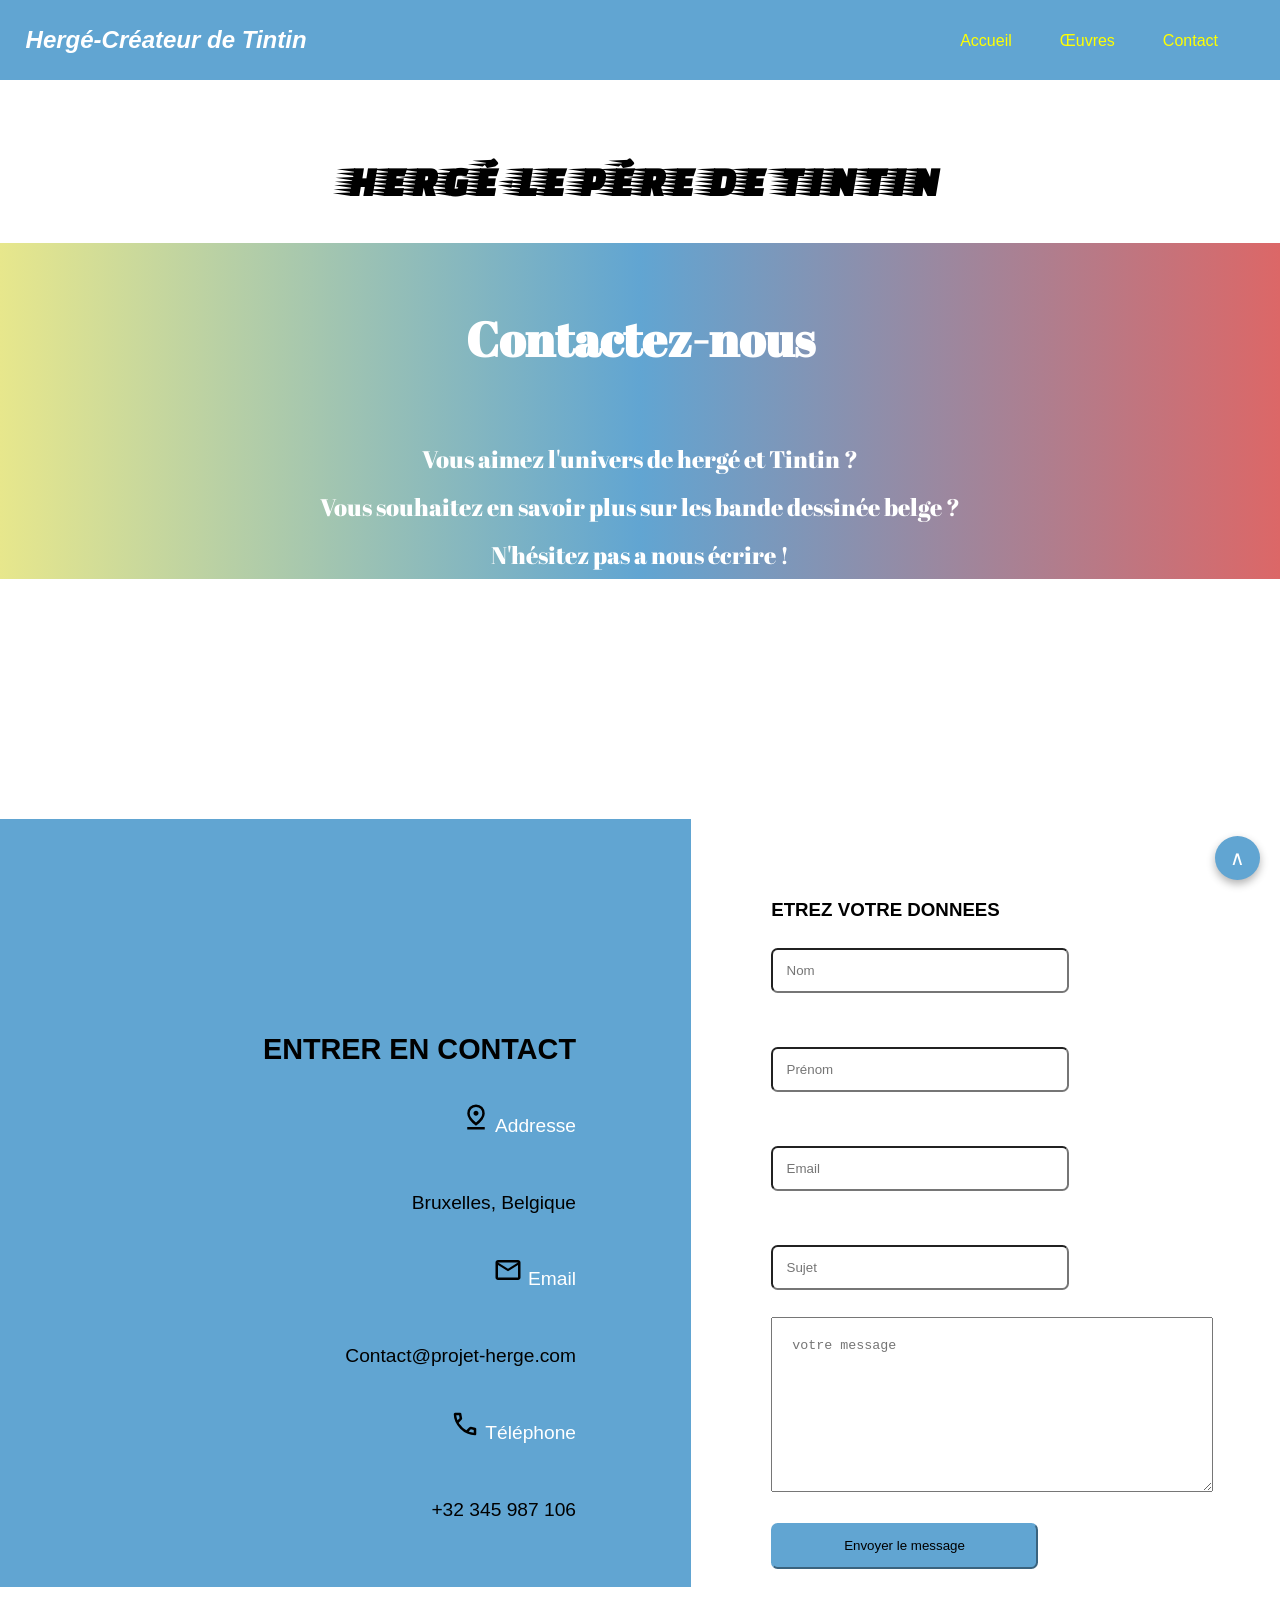
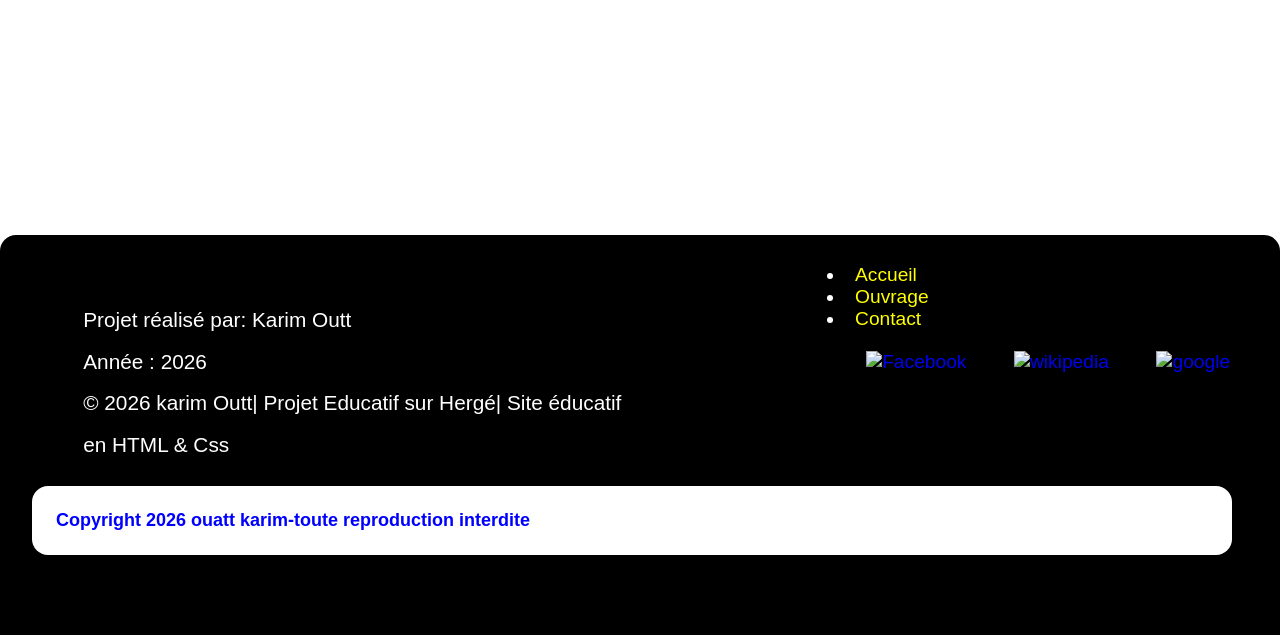
==== Contact.html @ cccf8f13 "push_12_03_2026" ====
<!DOCTYPE html>
<html lang="en">

<head>
    <meta charset="UTF-8">
    <meta name="viewport" content="width=device-width, initial-scale=1.0">
    <title>Hergé</title>
    <link rel="stylesheet" href="Projet.css">
    <link rel="preconnect" href="https://fonts.googleapis.com">
<link rel="preconnect" href="https://fonts.gstatic.com" crossorigin>
<link href="https://fonts.googleapis.com/css2?family=Abril+Fatface&family=Fascinate&family=Faster+One&family=Lobster+Two:ital,wght@0,400;0,700;1,400;1,700&family=Oswald:wght@200..700&family=Righteous&family=Rubik+Mono+One&family=Squada+One&display=swap" rel="stylesheet">
<link rel="icon" href="image/icon.png">
</head>

<body>
    <header>
        <div class="logo">
            <h2>Hergé-Créateur de Tintin</h2>
        </div>
        <div class="menu">
            <nav>
                <ul>
                    <li><a href="index.html">Accueil</a></li>
                    <li><a href="Ouvrage.html">Œuvres</a></li>
                    <li><a href="Contact.html">Contact</a></li>
                </ul>
            </nav>
        </div>
    </header>
    <main>
        <section>
            <div class="titre">
                <h1>Hergé-le Pére de Tintin</h1>
            </div>

                <div class="introduction">
                    <h2>Contactez-nous</h2>
                    <p>Vous aimez l'univers de hergé et Tintin ?</p>
                    <p>Vous souhaitez en savoir plus sur les bande dessinée belge ?</p>
                    <p>N'hésitez pas a nous écrire !</p>
                </div>
            <section class="contacts">
                <div class="informationcontact">
                    <h2>ENTRER EN CONTACT</h2>
                    <svg xmlns="http://www.w3.org/2000/svg" height="30px" viewBox="0 -960 960 960" width="30px"
                        fill="#000000">
                        <path
                            d="M480-301q99-80 149.5-154T680-594q0-90-56-148t-144-58q-88 0-144 58t-56 148q0 65 50.5 139T480-301Zm0 101Q339-304 269.5-402T200-594q0-125 78-205.5T480-880q124 0 202 80.5T760-594q0 94-69.5 192T480-200Zm0-320q33 0 56.5-23.5T560-600q0-33-23.5-56.5T480-680q-33 0-56.5 23.5T400-600q0 33 23.5 56.5T480-520ZM200-80v-80h560v80H200Zm280-520Z" />
                    </svg>
                    <span>Addresse</span>
                    <p>Bruxelles, Belgique</p>

                    <svg xmlns="http://www.w3.org/2000/svg" height="30px" viewBox="0 -960 960 960" width="30px"
                        fill="#000000">
                        <path
                            d="M160-160q-33 0-56.5-23.5T80-240v-480q0-33 23.5-56.5T160-800h640q33 0 56.5 23.5T880-720v480q0 33-23.5 56.5T800-160H160Zm320-280L160-640v400h640v-400L480-440Zm0-80 320-200H160l320 200ZM160-640v-80 480-400Z" />
                    </svg>
                    <span>Email</span>
                    <p>Contact@projet-herge.com</p>

                    <svg xmlns="http://www.w3.org/2000/svg" height="30px" viewBox="0 -960 960 960" width="30px"
                        fill="#000000">
                        <path
                            d="M798-120q-125 0-247-54.5T329-329Q229-429 174.5-551T120-798q0-18 12-30t30-12h162q14 0 25 9.5t13 22.5l26 140q2 16-1 27t-11 19l-97 98q20 37 47.5 71.5T387-386q31 31 65 57.5t72 48.5l94-94q9-9 23.5-13.5T670-390l138 28q14 4 23 14.5t9 23.5v162q0 18-12 30t-30 12ZM241-600l66-66-17-94h-89q5 41 14 81t26 79Zm358 358q39 17 79.5 27t81.5 13v-88l-94-19-67 67ZM241-600Zm358 358Z" />
                    </svg>
                    <span>Téléphone</span>
                    <p>+32 345 987 106</p>

                </div>
            <!-- les chalp de renseignement -->
                <div class="formulaire">
                    <h3>ETREZ VOTRE DONNEES</h3>
                    <form action="" method="post">
                        <input type="text" name="nom" id="nom" placeholder="Nom" required>
                        <input type="text" name="prenom" id="prenom" placeholder="Prénom" required>
                        <input type="email" name="email" id="email" placeholder="Email" required>
                        <input type="text" name="sujet" id="sujet" placeholder="Sujet" required>
                        <textarea name="texte" id="texte" placeholder="votre message"></textarea>
                        <input type="submit" value="Envoyer le message" id="button" required>
                    </form>
                </div>
        </section>
        </section>
    </main>
    <footer>
        <div class="liens">
            <ul class="page">
                <li><a href="index.html" class="lienspage">Accueil</a></li>
                <li><a href="Ouvrage.html" class="lienspage">Ouvrage</a></li>
                <li><a href="Contact.html" class="lienspage">Contact</a></li>
            </ul>
            <a href="https://www.facebook.com/MuseeHerge"><img
                    src="https://upload.wikimedia.org/wikipedia/commons/thumb/0/05/Facebook_Logo_%282019%29.png/800px-Facebook_Logo_%282019%29.png"
                    alt="Facebook"></a>
            <a href="https://fr.wikipedia.org/wiki/Herg%C3%A9"><img
                    src="https://toppng.com/uploads/preview/wikipedia-logo-transparent-background-11662242440efdwws3tkx.png"
                    alt="wikipedia"></a>
            <a href="https://www.tintin.com"><img
                    src="https://freelogopng.com/images/all_img/1657952440google-logo-png-transparent.png"
                    alt="google"></a>
        </div>
        <div class="pied">
            <p>Projet réalisé par: Karim Outt</p>
            <p>Année : 2026</p>
            <p>© 2026 karim Outt| Projet Educatif sur Hergé| Site éducatif en HTML & Css</p>
        </div>
        <div class="zone-defilement">
        <div class="created">
            <span>Copyright 2026 ouatt karim-toute reproduction interdite</span>
            <span>Copyright 2026 ouatt karim-toute reproduction interdite</span>
        </div>
        </div>
        <a href="#" id="retour">∧</a>
    </footer>
</body>

</html>
---- Projet.css ----
* {
    padding: 0%;
    margin: 0%;
    text-decoration: none;

}

body {
    font-family: 'open sans', sans-serif;

}

header {
    display: flex;
    justify-content: space-between;
    width: 100%;
    height: 5em;
    position: fixed;
    background-color: rgb(97, 165, 210);
    color: white;
}

.logo {
    padding: 2%;
    font-weight: 400;
    font-style: oblique;
}



.menu nav ul {
    display: flex;
    justify-content: space-between;
    padding: 2em;
    gap: 3em;
    margin-right: 30px;
    list-style: none;
}

.menu nav ul li a {
    color: yellow;
}

.menu nav ul li:hover {
    background-color: rgb(192, 192, 31);
    height: 1em;
    width: 3.5em;
    padding: 0.6em;
    transition: 1s;
}


/* le debut du main  */

.main {
    margin-bottom: 60em;
}

.titre h1 {
    padding-top: 4em;
    text-align: center;
    font-family: 'Lucida Sans', 'Lucida Sans Regular', 'Lucida Grande', 'Lucida Sans Unicode', Geneva, Verdana, sans-serif;
    text-transform: uppercase;
    font-size: 2.5em;
    padding-bottom: 1em;
    font-family: "Faster One", system-ui;
}

.hero {
    display: flex;
    justify-content: space-between;
}

.hero img {
    width: 100%;
    max-width: 700px;
    border-radius: 2em;
    margin-bottom: 5em;
    border: 1em solid;
}

.contenu_pricipale {
    height: 15em;
    padding: 2.1em;
    font-size: 22px;
    line-height: 40px;
    margin-bottom: 30px;
    font-family: "Abril Fatface", serif;
    font-style: oblique;
    display: grid;
    grid-template-columns: 1fr 1fr;
    
}

.contenu_pricipale h2 {
    padding-bottom: 0.7em;
    color: rgb(97, 165, 210);
}


.biographie {
    grid-column: 2;
}

.presentation {
    grid-column: 1;
}

.liste {
    grid-column: 2;
    margin-top: 20em;
}

.citation {
    grid-column: 1;
}


/* the footer of page  */
footer {
    background-color: black;
    color: white;
    height: 25em;
    border-top-left-radius: 1em;
    border-top-right-radius: 1em;

}

/* les liens du footer  */
.liens {
    float: right;
    padding: 1.5em;
    font-size: 1.2em;
}

.liens a img {
    height: 3em;
    width: 3em;
    transition: 2s;
    padding: 1.1em;
    padding-bottom: 2em;
}

.liens a img:hover {
    transform: scale(1.1);
}


/* le retour en haut */
#retour {
    position: fixed;
    display: flex;
    justify-content: end;
    bottom: 20px;
    right: 20px;
    background: rgb(97, 165, 210);
    color: white;
    font-size: 20px;
    padding: 10px 15px;
    border-radius: 50%;
    box-shadow: 0 4px 8px rgba(0, 0, 0, 0.3);
}

/* les qui dirige vers les autres page  */
.lienspage {
    line-height: 1em;
    color: yellow;
    margin-top: 20em;
    margin-left: 10px;
}

.pied {
    padding-top: 4em;
    width: 50%;
}

.pied p {
    margin-left: 4em;
    font-size: 1.3em;
    line-height: 2em;
}

.zone-defilement {
    background: white;
    width: 90%;
    border-radius: 1em;
    padding: 1.5em;
    overflow: hidden;
    margin-top: 20px;
    color: blue;
    margin-left: 2em;
    margin-right: 20em;
}

.created {
    display: inline-block;
    white-space: nowrap;
    animation: defilement 12s linear infinite;
}

.created span {
    margin-right: 80%;
    font-size: 18px;
    font-weight: bold;
}

@keyframes defilement {
    0% {
        transform: translateX(0);
    }

    100% {
        transform: translateX(-100%);
    }
}


.zone-defilement:hover .created {
    animation-play-state: paused;
}


/* la page des oeuvrages */
.carte {
    display: grid;
    grid-template-columns: 25em 25em 25em;
    grid-template-rows: 33em 33em;
    margin-left: 1em;
    margin-right: 1em;
}

.carte .piece {
    margin: 1em;
    background-color: rgb(221, 235, 247);
    border-radius: 2em;
    transition: 1s;
    border: 5px solid rgba(255, 255, 0, 0.619);
}

.piece img {
    margin-left: 2em;
    padding-top: 1em;
    border-radius: 1em;
    height: 20em;
    width: 18em;
}

.piece:hover {
    box-shadow: 0px 10px 20px rgb(0, 0, 0, 0.2);
    transform: scale(1.05);
}

.piece h3 {
    margin-top: 1em;
    margin-left: 2em;
    font-size: 1.2em;
    font-family: 'Trebuchet MS', 'Lucida Sans Unicode', 'Lucida Grande', 'Lucida Sans', Arial, sans-serif;
    font-style: italic;
}

.piece p {
    font-size: 1.1em;
    font-style: italic;
    text-align: center;
    font-family: "Abril Fatface", serif;
}


.personnage {
    padding: 5em;
    margin-top: 4em;
    margin-bottom: 3em;
    font-size: 1.3em;
    font-family: "Abril Fatface", serif;
    font-style: italic;
    line-height: 2em;
    background: linear-gradient(to right, rgb(97, 165, 210), rgb(216, 213, 213), rgb(97, 165, 210));
    height: 9em;
}


/* la page contact et c'est élément*/
.introduction {
    line-height: 2em;
    text-align: center;
    background: linear-gradient(to right, rgb(231, 231, 140), rgb(97, 165, 210), rgb(220, 103, 103));
    margin-bottom: 10em;
    color: #fff;
    font-size: 1.5em;
    font-family: "Abril Fatface", serif;
}

.introduction h2 {
    padding: 1.5em;
    font-size: 2em;
}

.contacts {
    display: flex;
    margin-top: 10em;
    margin-bottom: 15em;
}

.informationcontact {
    width: 30em;
    height: 30em;
    background-color: rgb(97, 165, 210);
    text-align: end;
    padding-top: 10em;
    padding-right: 6em;
    line-height: 4em;
    font-size: 1.2em;
}

.informationcontact span {
    position: relative;
    color: #fff;
}

.formulaire {
    padding-left: 5em;
    padding-top: 5em;
    width: 30em;
    outline: rgb(97, 165, 210);
}

.formulaire input {
    width: 20em;
    margin-bottom: 2em;
    padding-right: 2em;
    margin-top: 2em;
    padding: 1em;
    border-radius: 0.5em;
}

.formulaire textarea {
    width: 30em;
    height: 10em;
    margin-right: 2em;
    padding: 1.5em;
}

#button {
    background-color: rgb(97, 165, 210);
    border-color: rgb(97, 165, 210);
    border-radius: 0.5em;
    transition: 1s;

}

.formulaire input:focus {
    border: 0.2em solid rgb(97, 165, 210);
    outline: none;
}

.formulaire textarea:focus {
    border: 0.2em solid rgb(97, 165, 210);
    outline: none;
    border-radius: 0.5em;
}

#button:hover {
    transform: scaleX(1.1);
}


@media screen and(max-width: 768px) {
    header {
        flex-direction: column;
        height: auto;
    }

    .hero {
        flex-direction: column;
    }

    .hero img {
        width: 100%;
    }

    .carte {
        grid-template-columns: 1fr;
        display: flex;
        flex-direction: column;
    }

    nav li a {
        font-size: 12px;
        padding: 10px;
    }

    .menu nav ul {
        flex-direction: column;
        gap: 10px;
    }

}
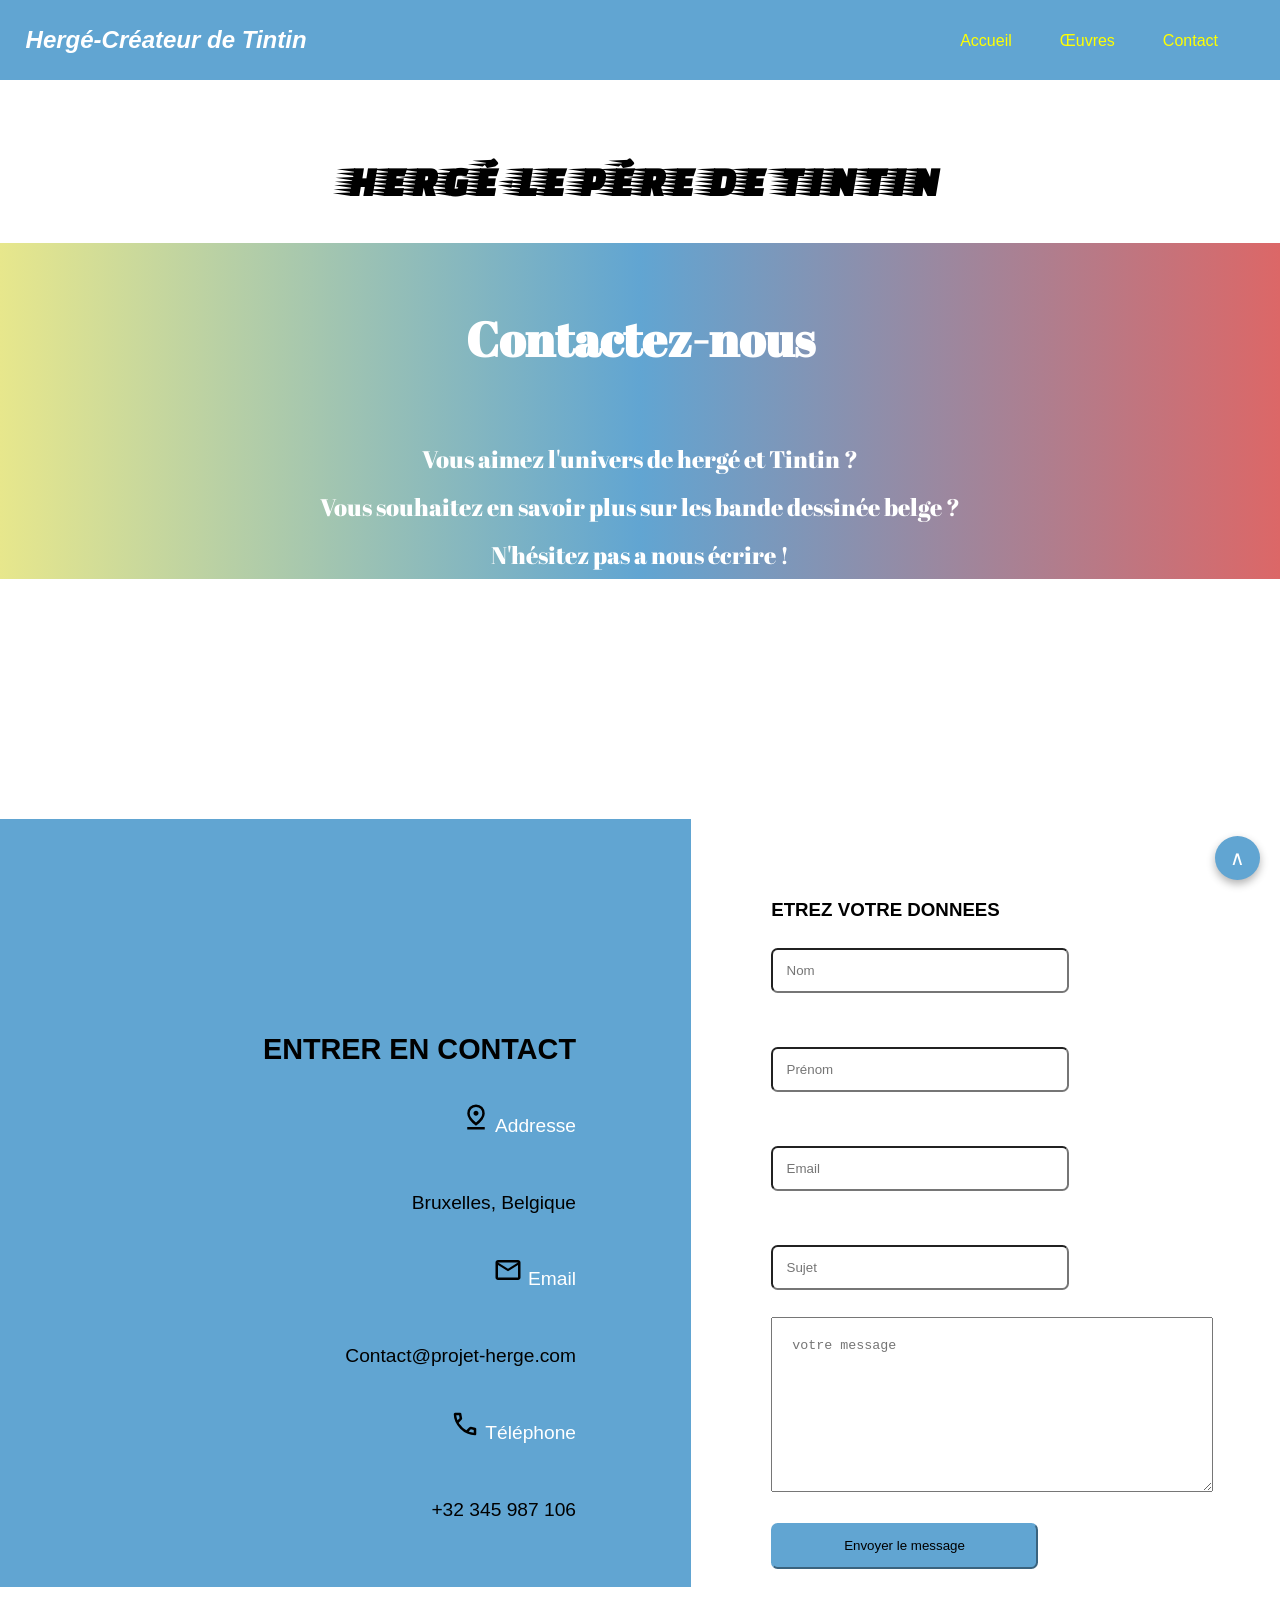
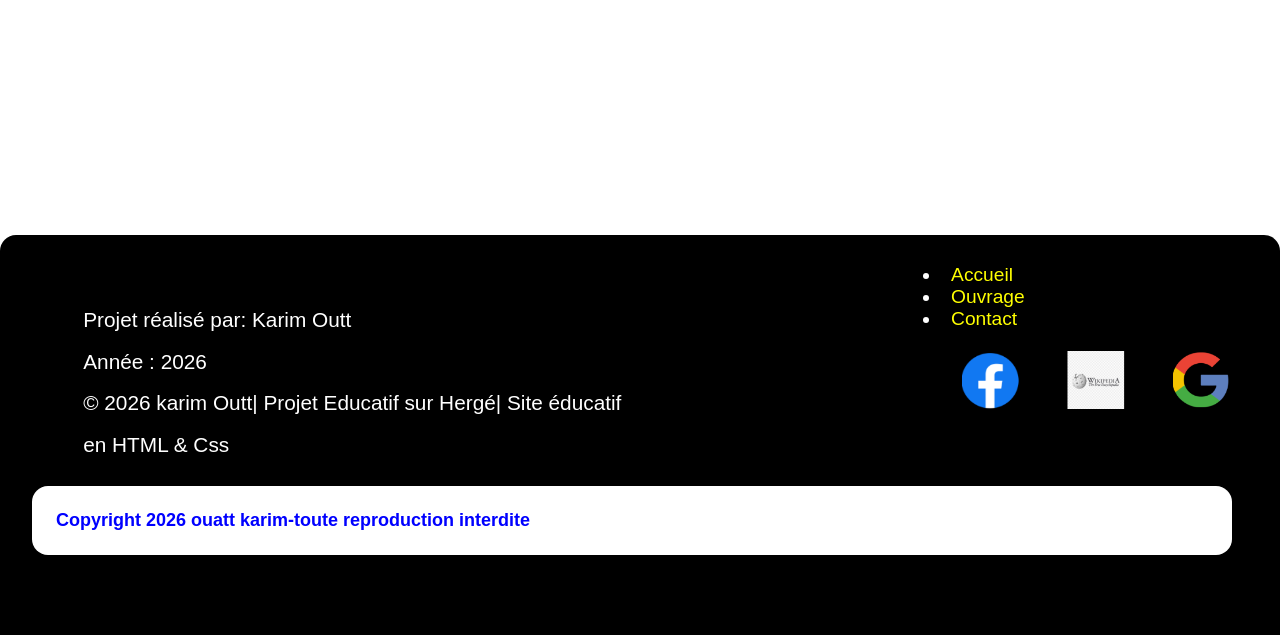
==== commit edb9de0d: "push_12_03_2026" ====
--- a/Contact.html
+++ b/Contact.html
@@ -90,13 +90,13 @@
                 <li><a href="Contact.html" class="lienspage">Contact</a></li>
             </ul>
             <a href="https://www.facebook.com/MuseeHerge"><img
-                    src="https://upload.wikimedia.org/wikipedia/commons/thumb/0/05/Facebook_Logo_%282019%29.png/800px-Facebook_Logo_%282019%29.png"
+                    src="Image/icone facebooke.png"
                     alt="Facebook"></a>
             <a href="https://fr.wikipedia.org/wiki/Herg%C3%A9"><img
-                    src="https://toppng.com/uploads/preview/wikipedia-logo-transparent-background-11662242440efdwws3tkx.png"
+                    src="Image/icone wiki.png"
                     alt="wikipedia"></a>
             <a href="https://www.tintin.com"><img
-                    src="https://freelogopng.com/images/all_img/1657952440google-logo-png-transparent.png"
+                    src="Image/icone google.png"
                     alt="google"></a>
         </div>
         <div class="pied">
